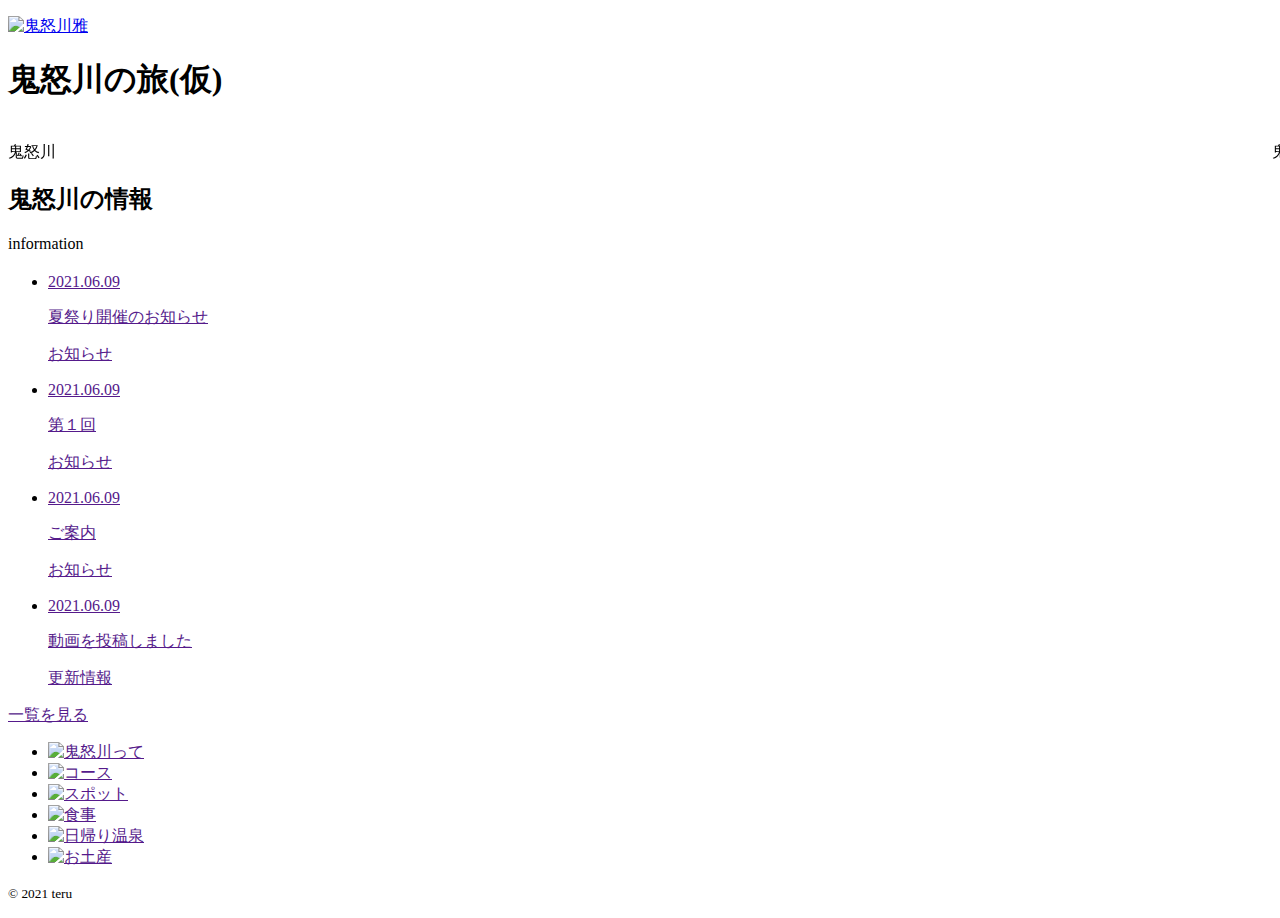
==== index.html @ 20962026 "Update index.html" ====
<!DOCTYPE html>
<html lang="ja">
<head>
    <meta charset="UTF-8">
    <meta http-equiv="X-UA-Compatible" content="IE=edge">
    <meta name="viewport" content="width=device-width, initial-scale=1.0">
    <title>今日は鬼怒川</title>
    <meta name="description" content="鬼怒川の情報を発信します">
    <link rel="preconnect" href="https://fonts.gstatic.com">
    <link href="https://fonts.googleapis.com/css2?family=Noto+Sans+JP:wght@500&display=swap" rel="stylesheet">
    <link rel="stylesheet" href="styles/vendors/bootstrap-reboot.css">
    <link rel="stylesheet" href="https://unpkg.com/swiper/swiper-bundle.min.css" />
    <link rel="stylesheet" href="styles/style.css">
</head>
<body>
  <div class="wrap">

    <header id="top" role="banner" class="header index">
      <p class="logo"><a href="index.html"><img src="images/logo.jpeg" alt="鬼怒川雅" class="logo__img" /></a></p>
      <h1 class="title">鬼怒川の旅(仮)</h1>
      <div class="menu">
        <i class="menu__button"  
        onclick="document.querySelector('body').classList.toggle('menu-open');"> 
          <span></span>
          <span></span>
          <span></span>
        </i>
        <div class="menu__inner" style="display: none;">
          <nav class="nav" role="navigation">
            <ul>
              <li>鬼怒川ってどんなとこ</li>
              <li>スポット</li>
              <li>日帰り温泉</li>
              <li>プラン</li>
              <li>食事</li>
              <li>お土産</li>
            </ul>
          </nav>
        </div>
      </div>
    </header>

    <main role="main">
      <div class="mainvisWrap">
        <div>
          <!-- Slider main container -->
          <div class="swiper-container">
          <!-- Additional required wrapper -->
          <div class="swiper-wrapper">
            <!-- Slides -->
            <div class="swiper-slide"><img src="images/kinugawa4.jpeg" alt="">
              <div class="swiper__title">鬼怒川</div>
            </div>
            <div class="swiper-slide"><img src="images/kinugawa1.jpeg" alt="">
              <div class="swiper__title">鬼怒川</div>
            </div>
            <div class="swiper-slide"><img src="images/kinugawa2.jpeg" alt="">
              <div class="swiper__title">鬼怒川</div>
            </div>
            ...
          </div>
          <!-- If we need pagination -->
          <div class="swiper-pagination"></div>
  
          <!-- If we need navigation buttons -->
          <!-- <div class="swiper-button-prev"></div> -->
          <!-- <div class="swiper-button-next"></div> -->
  
          <!-- If we need scrollbar -->
          <div class="swiper-scrollbar"></div>
          </div>
        </div>
      </div>
      <div class="information content">
        <h2 class="information__title">鬼怒川の情報</h2>
        <p class="information__titleE">information</p>
        <div class="news">
          <h2></h2>
          <ul class="news__list">
            <li>
              <a href="">
                <time>2021.06.09</time>
                <p class="text">夏祭り開催のお知らせ</p>
                <p class="tag">お知らせ</p>
              </a>
            </li>
            <li>
              <a href="">
                <time>2021.06.09</time>
                <p class="text">第１回</p>
                <p class="tag">お知らせ</p>
              </a>
            </li>
            <li>
              <a href="">
                <time>2021.06.09</time>
                <p class="text">ご案内</p>
                <p class="tag">お知らせ</p>
              </a>
            </li>
            <li>
              <a href="">
                <time>2021.06.09</time>
                <p class="text">動画を投稿しました</p>
                <p class="tag">更新情報</p>
              </a>
            </li>
          </ul>
          <p class="btn">
            <a href="">
              一覧を見る
            </a>
          </p>
        </div>
      </div>
      <div class="cont__list">
        <ul>
          <li class="cont">
            <a href="">
              <img src="images/logo.jpeg" alt="鬼怒川って">
            </a>
          </li>
          <li class="cont">
            <a href="">
              <img src="images/logo.jpeg" alt="コース">
            </a>
          </li>
          <li class="cont">
            <a href="">
              <img src="images/logo.jpeg" alt="スポット">
            </a>
          </li>
          <li class="cont">
            <a href="">
              <img src="images/logo.jpeg" alt="食事">
            </a>
          </li>
          <li class="cont">
            <a href="">
              <img src="images/logo.jpeg" alt="日帰り温泉">
            </a>
          </li>
          <li class="cont">
            <a href="">
              <img src="images/logo.jpeg" alt="お土産">
            </a>
          </li>
        </ul>
      </div>
      
      
     
      


    </main>

    <footer id="footer" role="contentinfo">
      <div class="siteLink"></div>
      <div class="sosialBtn"></div>
      <p><small>&copy; 2021 teru</small></p>
    </footer>
  </div>

  <script src="https://unpkg.com/swiper/swiper-bundle.min.js"></script>
  <script src="scripts/libs/main.js"></script>
</body>
</html>
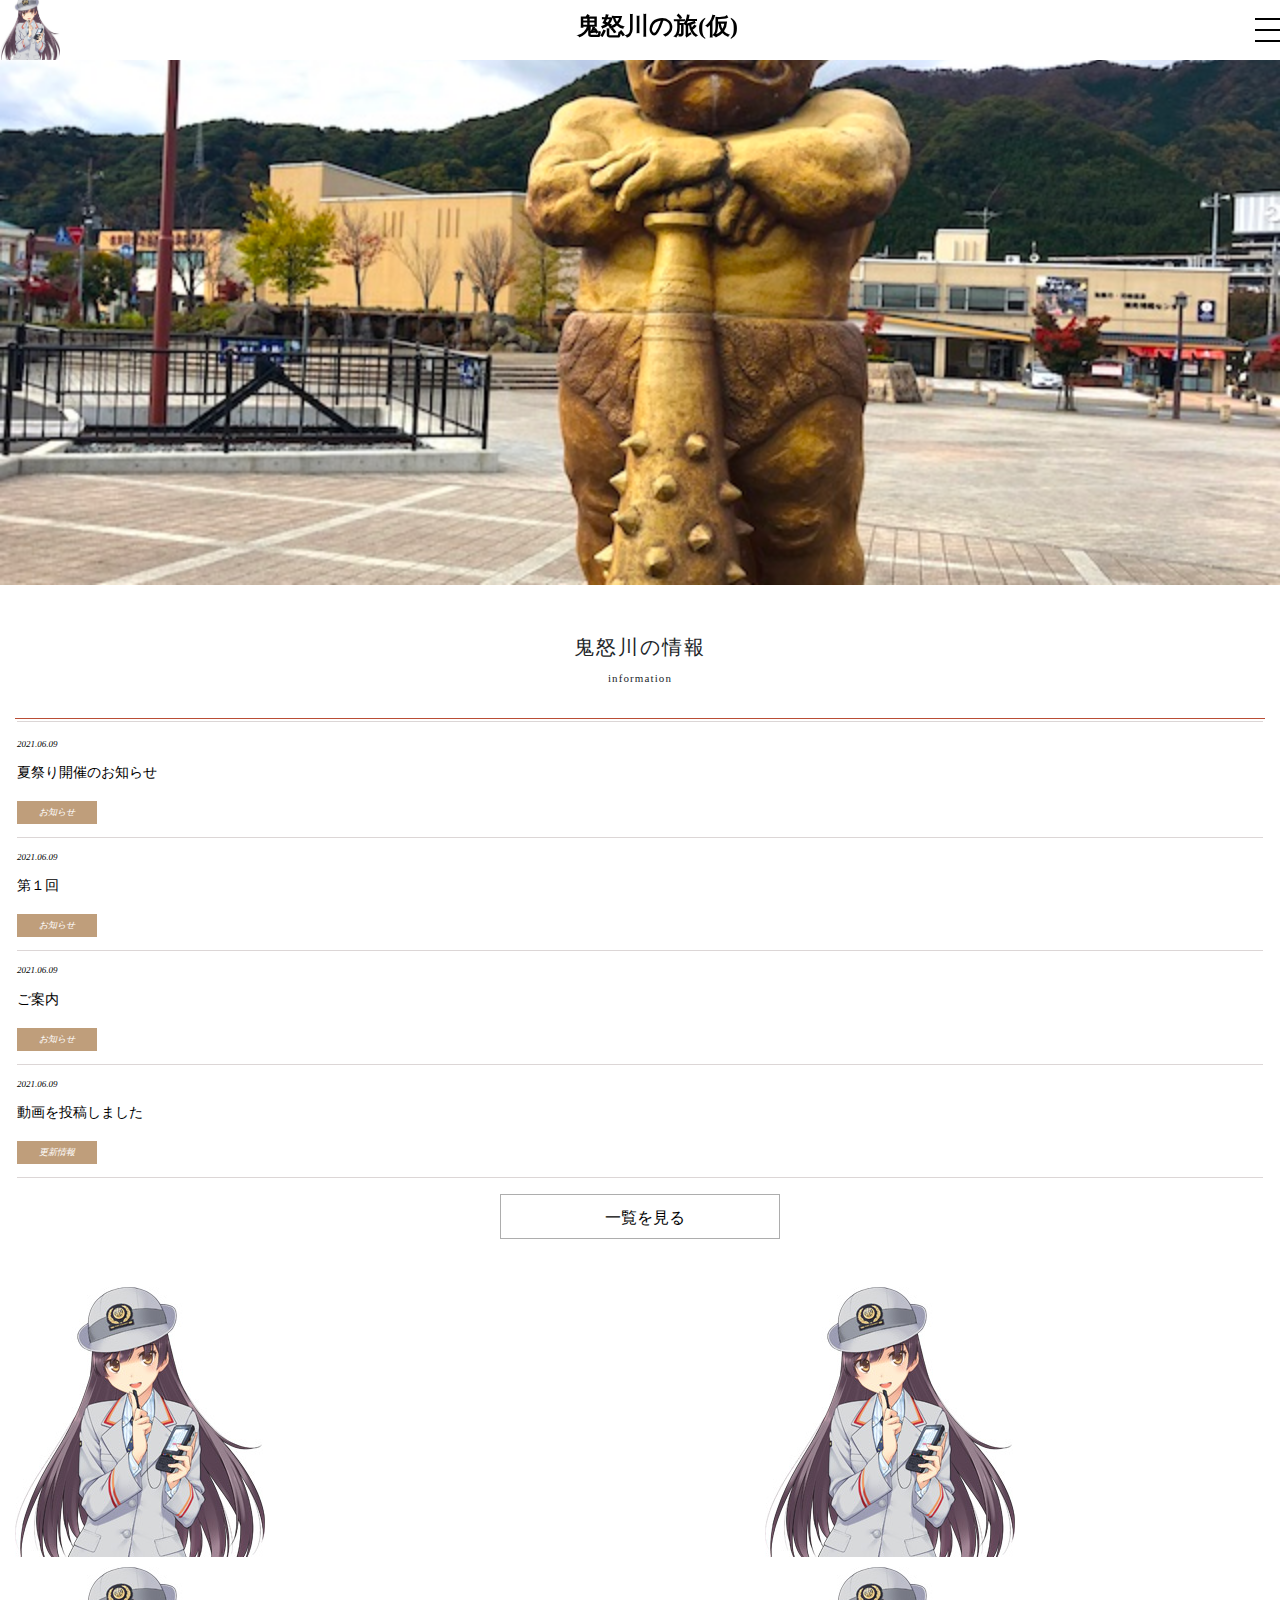
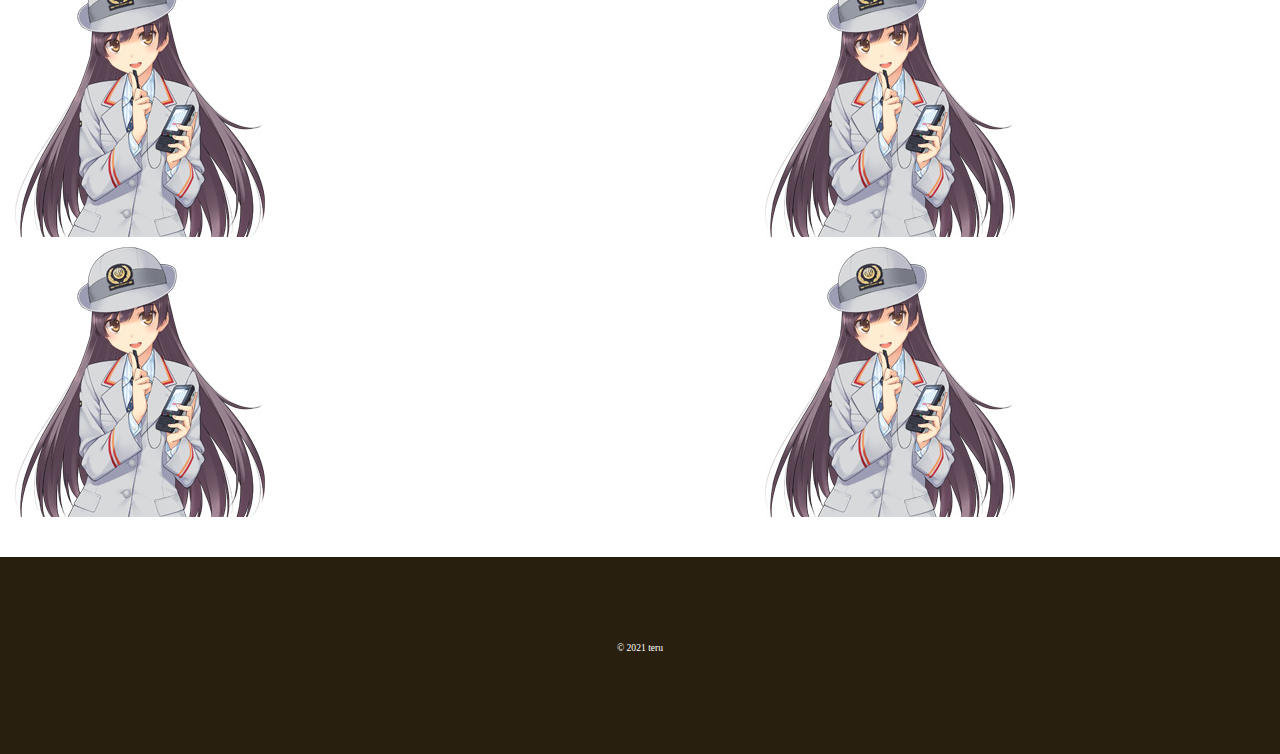
==== commit 4efdb918: "タイトル変更" ====
--- a/index.html
+++ b/index.html
@@ -4,7 +4,7 @@
     <meta charset="UTF-8">
     <meta http-equiv="X-UA-Compatible" content="IE=edge">
     <meta name="viewport" content="width=device-width, initial-scale=1.0">
-    <title>今日は鬼怒川</title>
+    <title>鬼怒川の旅</title>
     <meta name="description" content="鬼怒川の情報を発信します">
     <link rel="preconnect" href="https://fonts.gstatic.com">
     <link href="https://fonts.googleapis.com/css2?family=Noto+Sans+JP:wght@500&display=swap" rel="stylesheet">
--- a/styles/style.css
+++ b/styles/style.css
@@ -0,0 +1,320 @@
+@charset "UTF-8";
+body {
+  font: 12px/1.7 '游明朝','Yu Mincho',YuMincho,'Hiragino Mincho Pro',serif;
+}
+
+img {
+  max-width: 100%;
+  vertical-align: bottom;
+}
+
+.font-sm {
+  font-size: 14px;
+}
+
+.font-md {
+  font-size: 17px;
+}
+
+.font-lr {
+  font-size: 17px;
+}
+
+.font-lg {
+  font-size: 25px;
+}
+
+.mb-sm {
+  margin-bottom: 16px !important;
+}
+
+.mb-lg {
+  margin-bottom: 80px !important;
+}
+
+.pd-sm {
+  padding-bottom: 16px !important;
+}
+
+.pd-lg {
+  padding-bottom: 80px !important;
+}
+
+.content-width {
+  width: 90%;
+  margin: 0 auto;
+  max-width: 1070px;
+}
+
+header {
+  position: fixed;
+  top: 0;
+  left: 0;
+  width: 100%;
+  height: 60px;
+  background-color: rgba(255, 255, 255, 0.8);
+  display: -webkit-box;
+  display: -ms-flexbox;
+  display: flex;
+  -webkit-box-align: center;
+      -ms-flex-align: center;
+          align-items: center;
+  z-index: 100;
+  -webkit-box-pack: justify;
+      -ms-flex-pack: justify;
+          justify-content: space-between;
+}
+
+header .logo {
+  width: 60px;
+  margin-top: 0.7rem;
+}
+
+header .title {
+  color: black;
+}
+
+.menu__button {
+  background-color: transparent;
+  border: none;
+  outline: none !important;
+  cursor: pointer;
+}
+
+.menu__button > span {
+  background-color: black;
+  width: 25px;
+  height: 2px;
+  display: block;
+  margin-bottom: 9px;
+  -webkit-transition: -webkit-transform 0.7s;
+  transition: -webkit-transform 0.7s;
+  transition: transform 0.7s;
+  transition: transform 0.7s, -webkit-transform 0.7s;
+}
+
+.menu__button > span:last-child {
+  margin-bottom: 0;
+}
+
+.menu-open {
+  background-color: black;
+}
+
+.menu-open .menu__button > span:nth-child(1) {
+  -webkit-transform: translateY(11px) rotate(135deg);
+          transform: translateY(11px) rotate(135deg);
+}
+
+.menu-open .menu__button > span:nth-child(2) {
+  -webkit-transform: translateX(-18px) scaleX(0);
+          transform: translateX(-18px) scaleX(0);
+}
+
+.menu-open .menu__button > span:nth-child(3) {
+  -webkit-transform: translateY(-11px) rotate(-135deg);
+          transform: translateY(-11px) rotate(-135deg);
+}
+
+main {
+  margin: 60px 0 0 0;
+}
+
+main .information {
+  margin-top: 45px;
+}
+
+main .information .information__title {
+  font-size: 20px;
+  font-weight: normal;
+  margin: 0;
+  text-align: center;
+  letter-spacing: 0.1em;
+}
+
+main .information .information__titleE {
+  font-size: 11px;
+  font-weight: normal;
+  margin: 5px 0 0 0;
+  text-align: center;
+  letter-spacing: 0.1em;
+}
+
+main .information .news {
+  margin: 30px 15px 0 15px;
+  padding: 2px;
+  border-top: 1px solid #ba4d35;
+}
+
+main .information .news > h2 {
+  color: red;
+  padding-top: 15px;
+  border-top: 1px solid #dcd6d6;
+}
+
+main .information .news .news__list {
+  list-style: none;
+  margin-top: -20px;
+  margin-left: -40px;
+}
+
+main .information .news .news__list > li {
+  display: list-item;
+  padding: 8px 0;
+  border-bottom: 1px solid #dcd6d6;
+  list-style: none;
+}
+
+main .information .news .news__list > li > a {
+  background-color: transparent;
+  color: black;
+}
+
+main .information .news .news__list > li > a > time {
+  font-size: 9px;
+  font-style: italic;
+  display: inline-block;
+  margin: 0 0 5px;
+  padding: 4px 0;
+}
+
+main .information .news .news__list .text {
+  font-size: 14px;
+  white-space: nowrap;
+  overflow: hidden;
+  text-overflow: ellipsis;
+  display: block;
+  -webkit-margin-end: 1em;
+          margin-inline-end: 1em;
+}
+
+main .information .news .news__list .tag {
+  font-size: 9px;
+  font-style: italic;
+  display: inline-block;
+  margin: 0 10px 5px 0;
+  padding: 4px 0;
+  width: 80px;
+  text-align: center;
+  color: white;
+  background-color: #bf9e7b;
+}
+
+main .information .news .btn > a {
+  color: black;
+  font-size: 16px;
+  line-height: 45px;
+  position: relative;
+  display: block;
+  width: 280px;
+  height: 45px;
+  padding-left: 10px;
+  text-align: center;
+  text-decoration: none;
+  border: 1px solid #adadad;
+  margin-right: auto;
+  margin-left: auto;
+}
+
+main .cont__list {
+  color: red;
+  margin: 30px 15px;
+}
+
+main .cont__list > ul {
+  list-style: none;
+  position: relative;
+  display: -webkit-box;
+  display: -ms-flexbox;
+  display: flex;
+  -ms-flex-wrap: wrap;
+      flex-wrap: wrap;
+  -webkit-box-pack: justify;
+      -ms-flex-pack: justify;
+          justify-content: space-between;
+  -ms-flex-line-pack: justify;
+      align-content: space-between;
+  margin: 0;
+  padding: 0;
+}
+
+main .cont__list > ul > li {
+  margin-bottom: 10px;
+  width: 40%;
+}
+
+footer {
+  background-color: #281f0e;
+  position: relative;
+  text-align: center;
+  padding: 80px 0;
+  z-index: 2px;
+}
+
+footer > p {
+  color: white;
+}
+
+.swiper-slide {
+  height: 525px;
+  overflow: hidden;
+}
+
+.swiper-slide > img {
+  width: 100%;
+  height: 100%;
+  max-width: 100;
+  -o-object-fit: cover;
+     object-fit: cover;
+}
+
+.swiper-slide-active .swiper__title {
+  opacity: 1;
+  -webkit-transform: translate(-50% -50%);
+          transform: translate(-50% -50%);
+}
+
+.swiper__title {
+  position: absolute;
+  top: 50%;
+  left: 50%;
+  -webkit-transform: translate(-50%, calc(-50% + 20px));
+          transform: translate(-50%, calc(-50% + 20px));
+  color: white;
+  font-size: 25px;
+  z-index: 2;
+  opacity: 0;
+  -webkit-transition: opacity 0.3s ease 1s, -webkit-transform 0.3s ease 1s;
+  transition: opacity 0.3s ease 1s, -webkit-transform 0.3s ease 1s;
+  transition: opacity 0.3s ease 1s, transform 0.3s ease 1s;
+  transition: opacity 0.3s ease 1s, transform 0.3s ease 1s, -webkit-transform 0.3s ease 1s;
+}
+
+@media (min-width: 480px) {
+  header {
+    color: yellow;
+  }
+}
+
+@media (min-width: 960px) {
+  .font-sm {
+    font-size: 16px;
+  }
+  .font-md {
+    font-size: 19px;
+  }
+  .font-lr {
+    font-size: 23px;
+  }
+  w
+.font-lg {
+    font-size: 36px;
+  }
+  .mb-lg {
+    margin-bottom: 150px !important;
+  }
+  .pd-lg {
+    padding-bottom: 150px !important;
+  }
+}
+/*# sourceMappingURL=style.css.map */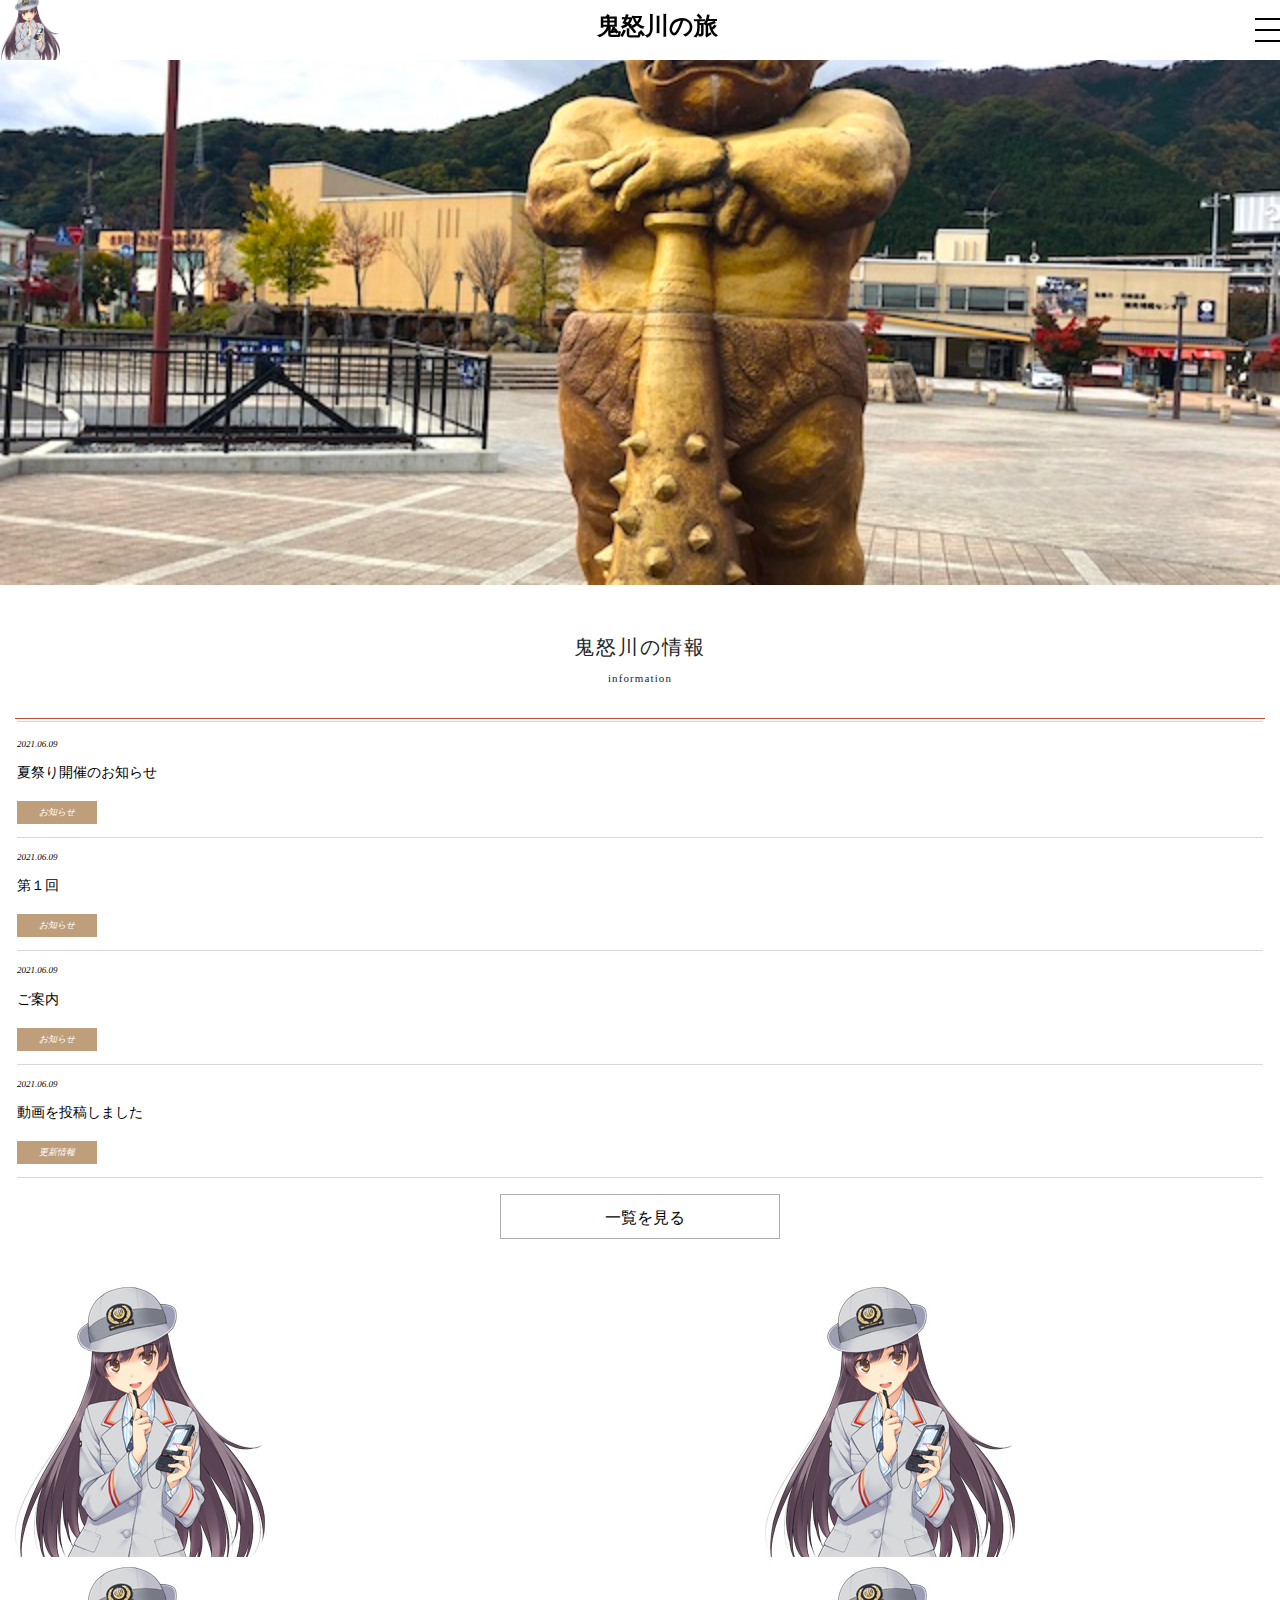
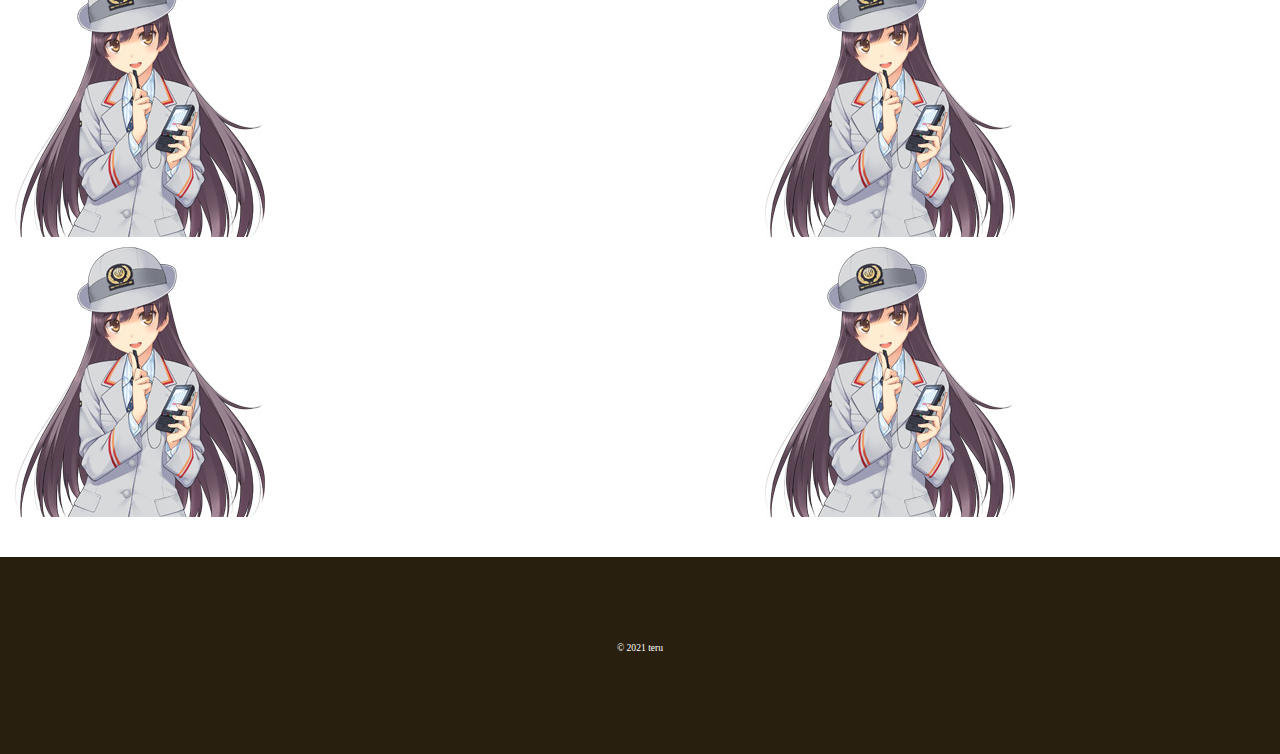
==== commit afdd8d26: "微調整" ====
--- a/index.html
+++ b/index.html
@@ -5,7 +5,7 @@
     <meta http-equiv="X-UA-Compatible" content="IE=edge">
     <meta name="viewport" content="width=device-width, initial-scale=1.0">
     <title>鬼怒川の旅</title>
-    <meta name="description" content="鬼怒川の情報を発信します">
+    <meta name="description" content="鬼怒川の魅力を発信します">
     <link rel="preconnect" href="https://fonts.gstatic.com">
     <link href="https://fonts.googleapis.com/css2?family=Noto+Sans+JP:wght@500&display=swap" rel="stylesheet">
     <link rel="stylesheet" href="styles/vendors/bootstrap-reboot.css">
@@ -17,7 +17,7 @@
 
     <header id="top" role="banner" class="header index">
       <p class="logo"><a href="index.html"><img src="images/logo.jpeg" alt="鬼怒川雅" class="logo__img" /></a></p>
-      <h1 class="title">鬼怒川の旅(仮)</h1>
+      <h1 class="title">鬼怒川の旅</h1>
       <div class="menu">
         <i class="menu__button"  
         onclick="document.querySelector('body').classList.toggle('menu-open');"> 
@@ -116,7 +116,7 @@
       <div class="cont__list">
         <ul>
           <li class="cont">
-            <a href="">
+            <a href="attractions.html">
               <img src="images/logo.jpeg" alt="鬼怒川って">
             </a>
           </li>
--- a/styles/style.css
+++ b/styles/style.css
@@ -290,6 +290,103 @@
   transition: opacity 0.3s ease 1s, transform 0.3s ease 1s, -webkit-transform 0.3s ease 1s;
 }
 
+.result__list {
+  margin-top: 2em;
+  -webkit-transition: opacity 0.2s ease-out;
+  transition: opacity 0.2s ease-out;
+  display: block;
+  line-height: inherit;
+}
+
+.result__list .wrap {
+  width: calc(100% - 2em);
+  margin: 0 auto;
+  display: -webkit-box;
+  display: -ms-flexbox;
+  display: flex;
+  -ms-flex-wrap: wrap;
+      flex-wrap: wrap;
+}
+
+.result__list .wrap > section {
+  width: calc(50% - 0.5em);
+  position: relative;
+  display: -webkit-box;
+  display: -ms-flexbox;
+  display: flex;
+  -webkit-box-orient: vertical;
+  -webkit-box-direction: normal;
+      -ms-flex-direction: column;
+          flex-direction: column;
+  -ms-flex-item-align: stretch;
+      align-self: stretch;
+  padding: 0;
+}
+
+.result__list .wrap > section > h3 {
+  position: relative;
+  margin-top: -2.6em;
+  padding: 0.8em;
+  font-weight: bold;
+  color: white;
+  text-overflow: ellipsis;
+  overflow: hidden;
+  z-index: 1;
+}
+
+.result__list .wrap > section > div > ul {
+  position: absolute;
+  top: 1em;
+  left: 1em;
+  list-style: none;
+  z-index: 1;
+}
+
+.result__list .wrap > section > div > ul > li {
+  padding: 0.8em 0.8em;
+  color: white;
+  font-size: 0.8em;
+  line-height: 1em;
+}
+
+.result__list .wrap > section > div > ul .kinugawa {
+  background-color: darkkhaki;
+}
+
+.result__list .wrap > section > figure {
+  -webkit-box-ordinal-group: 0;
+      -ms-flex-order: -1;
+          order: -1;
+}
+
+.result__list .wrap > section > figure .thumb {
+  position: relative;
+  display: block;
+  width: 100%;
+  margin: 0;
+  padding: 66.66% 0 0 0;
+  -o-object-fit: cover;
+     object-fit: cover;
+  -o-object-position: center;
+     object-position: center;
+  overflow: hidden;
+}
+
+.result__list .wrap > section > figure .thumb > img {
+  position: absolute;
+  top: 0;
+  left: 0;
+  width: 100%;
+  height: 100%;
+  -o-object-fit: inherit;
+     object-fit: inherit;
+  -o-object-position: inherit;
+     object-position: inherit;
+  -webkit-transition: opacity 0.2s ease-out;
+  transition: opacity 0.2s ease-out;
+  vertical-align: top;
+}
+
 @media (min-width: 480px) {
   header {
     color: yellow;
